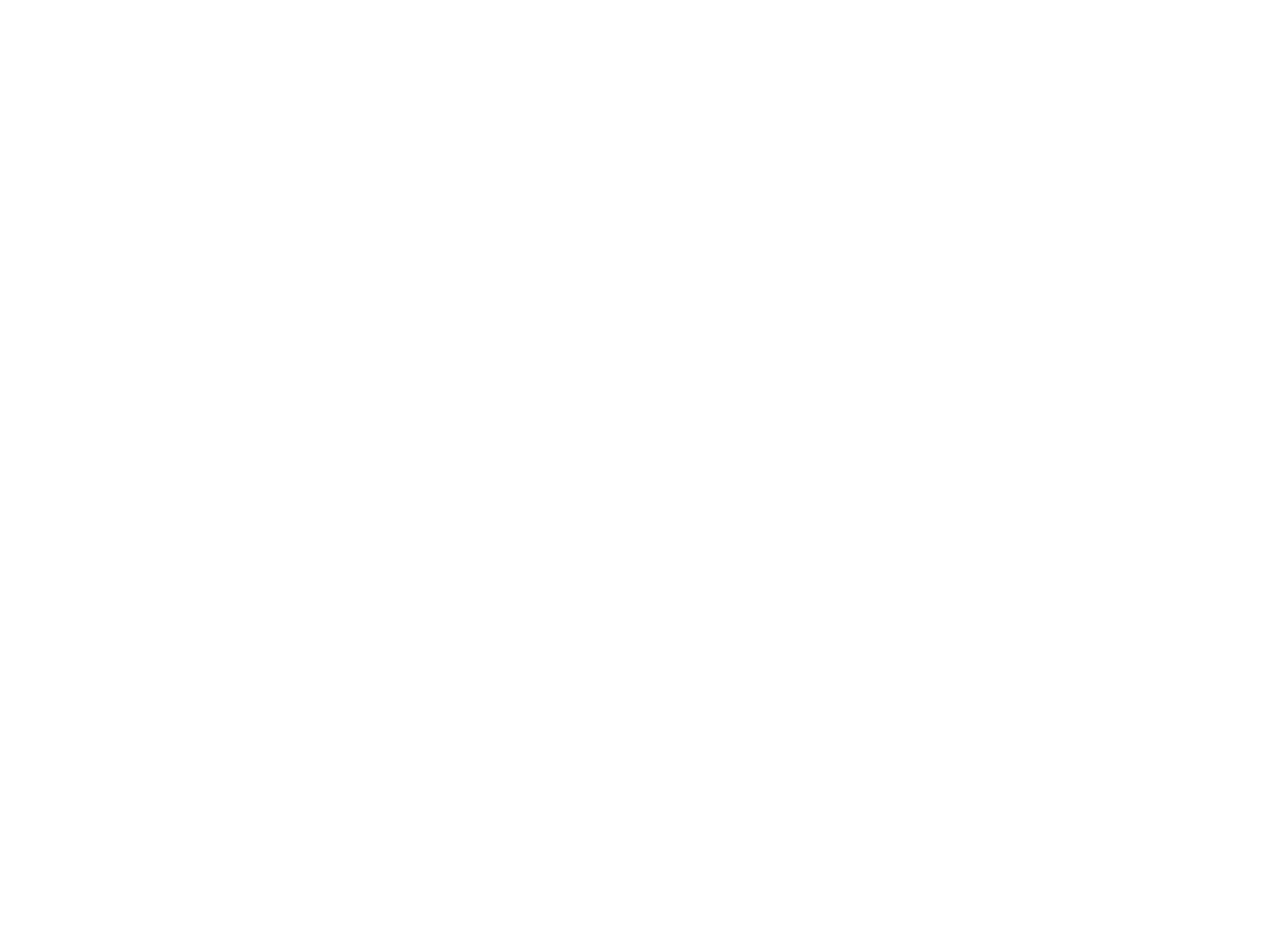
==== payments.html @ fb6ebb38 "installing g-tag code" ====
<!doctype html>
<html lang="en">
<head>
  
  <!-- Start Wingify Async V3.0 SmartCode -->
<link rel="preconnect" href="https://edge.wingify.net"/>
<script type="text/javascript">
window._wingify_code || (function() {        
    var account_id = 1276666,
        version = 3.0,
        settings_tolerance = 2000,
        hide_element = 'body',
        hide_element_style =
        'opacity:0 !important;filter:alpha(opacity=0) !important;background:none !important;transition:none !important';
    /* DO NOT EDIT BELOW THIS LINE */
    var n=window,i=document;if(-1<i.URL.indexOf('__wingify_disable__')||n._wingify_code)return;var t=!1,r=i.currentScript,nonce=r&&r.nonce,e={sT:settings_tolerance,hES:hide_element_style,hE:hide_element};try{e=Object.assign(e,JSON.parse(localStorage.getItem('_wingify_'+account_id+'_config')))}catch(e){}var code={script:r,nonce:nonce,settings_tolerance:function(){return e.sT},hide_element:function(){return performance.getEntriesByName('first-contentful-paint')[0]?'':e.hE},hide_element_style:function(){return'{'+e.hES+'}'},getVersion:function(){return version},finish:function(){var e;!t&&(t=!0,e=i.getElementById('_vis_opt_path_hides'))&&e.parentNode.removeChild(e)},finished:function(){return t},addScript:function(e){var t=i.createElement('script');t.src=e,nonce&&t.setAttribute('nonce',nonce),t.fetchPriority='high',i.head.appendChild(t)},init:function(){n._settings_timer=setTimeout(function(){code.finish()},this.settings_tolerance());var e,t=this.hide_element();t&&((e=i.createElement('style')).id='_vis_opt_path_hides',nonce&&e.setAttribute('nonce',nonce),e.textContent=t+this.hide_element_style(),i.head.appendChild(e)),this.addScript('https://edge.wingify.net/tag/'+account_id+'.js')}};n._wingify_code=code;code.init();})();
</script> 
<!--End Wingify Async SmartCode -->
<!-- Google tag (gtag.js) -->
<script async src="https://www.googletagmanager.com/gtag/js?id=G-WGMC1FZLBZ"></script>
<script>
  window.dataLayer = window.dataLayer || [];
  function gtag(){dataLayer.push(arguments);}
  gtag('js', new Date());

  gtag('config', 'G-WGMC1FZLBZ');
</script>

  <meta charset="utf-8">
  <meta name="viewport" content="width=device-width, initial-scale=1">
  <title>Nova Store | Demo Checkout</title>
  <link rel="stylesheet" href="styles.css">
  <script src="app.js" defer></script>
</head>
<body>
  <header class="site-header">
    <a class="brand" href="index.html" data-track="nav_home">NOVA<span>STORE</span></a>
    <nav aria-label="Main navigation">
      <a href="index.html" data-track="nav_home">Home</a>
      <a href="product.html" data-track="nav_product">Products</a>
      <a href="payments.html" data-track="nav_payments">Payments</a>
    </nav>
  </header>
  <main class="section checkout-layout">
    <div class="checkout-intro">
      <p class="eyebrow">DEMO CHECKOUT</p>
      <h1>Almost yours.</h1>
      <p class="muted">This is a test form for analytics events only. Do not enter real card or personal information.</p>
      <div class="order-card">
        <img src="https://images.unsplash.com/photo-1505740420928-5e560c06d30e?auto=format&fit=crop&w=400&q=80" alt="Wireless headphones">
        <div><strong>Everyday Wireless Headphones</strong><p>Demo item · Qty 1</p></div>
        <strong>₹2,499</strong>
      </div>
      <a class="text-link" href="product.html" data-track="checkout_back_to_product">← Back to product</a>
    </div>
    <form class="checkout-form" id="checkout-form">
      <h2>Checkout details</h2>
      <label for="demo-name">Name (use a fake name)</label>
      <input id="demo-name" name="demo_name" autocomplete="off" placeholder="Demo User" required>
      <label for="demo-email">Email (use a fake email)</label>
      <input id="demo-email" name="demo_email" type="email" autocomplete="off" placeholder="demo@example.com" required>
      <label for="payment-method">Payment method</label>
      <select id="payment-method" name="payment_method" required data-track="payment_method_change">
        <option value="">Select a method</option>
        <option value="card_demo">Demo card</option>
        <option value="upi_demo">Demo UPI</option>
        <option value="netbanking_demo">Demo net banking</option>
      </select>
      <label for="demo-reference">Test reference (not a card number)</label>
      <input id="demo-reference" name="demo_reference" placeholder="TEST-1234" autocomplete="off" required>
      <label class="check-row"><input type="checkbox" id="terms" required data-track="checkout_terms_toggle"> I agree this is a test checkout.</label>
      <button class="button primary full-width" type="submit" data-track="checkout_submit">Submit demo checkout</button>
      <p class="inline-message" id="checkout-message" aria-live="polite" hidden></p>
      <p class="fine-print">No backend, payment gateway or real transaction is connected.</p>
    </form>
  </main>
  <footer><span>© 2026 Nova Store demo</span><span>Test site · No real purchases</span></footer>
</body>
</html>
---- styles.css ----
:root{--ink:#17211d;--muted:#66716b;--paper:#f7f8f5;--line:#e1e6e0;--accent:#176b50;--accent-dark:#10533d;--white:#fff}
*{box-sizing:border-box}html{scroll-behavior:smooth}body{margin:0;background:var(--paper);color:var(--ink);font-family:Inter,ui-sans-serif,system-ui,-apple-system,BlinkMacSystemFont,"Segoe UI",sans-serif;line-height:1.55}
a{color:inherit;text-decoration:none}button,input,select{font:inherit}.site-header{height:76px;display:flex;align-items:center;justify-content:space-between;padding:0 clamp(20px,6vw,88px);background:rgba(255,255,255,.9);border-bottom:1px solid var(--line);position:sticky;top:0;z-index:5}
.brand{font-weight:900;letter-spacing:.12em;font-size:1.05rem}.brand span{color:var(--accent);margin-left:5px;font-weight:500}.site-header nav{display:flex;gap:clamp(16px,3vw,36px)}.site-header nav a{font-size:.93rem;color:#4f5a54;transition:color .18s,transform .18s}.site-header nav a:hover{color:var(--accent);transform:translateY(-2px)}
.hero{display:grid;grid-template-columns:1fr 1fr;gap:5vw;align-items:center;padding:clamp(42px,7vw,100px) clamp(20px,8vw,120px);background:#eef2eb}.hero-copy{max-width:540px}.eyebrow{font-size:.73rem;letter-spacing:.16em;font-weight:800;color:var(--accent);margin:0 0 12px}.hero h1,.product-info h1,.checkout-intro h1{font-size:clamp(2.5rem,5vw,4.7rem);line-height:1.04;letter-spacing:-.055em;margin:0 0 20px}.hero h1 span{color:var(--accent)}.hero-copy>p:not(.eyebrow){color:var(--muted);max-width:430px}.hero-image{width:100%;height:440px;object-fit:cover;border-radius:22px;box-shadow:0 18px 50px #20372a20}.actions{display:flex;gap:12px;flex-wrap:wrap;margin-top:26px}.button{display:inline-flex;justify-content:center;align-items:center;border:1px solid transparent;border-radius:9px;padding:12px 18px;font-weight:700;cursor:pointer;transition:transform .18s,background .18s,box-shadow .18s}.button:hover{transform:translateY(-2px);box-shadow:0 8px 18px #142a1c1a}.primary{background:var(--accent);color:white}.primary:hover{background:var(--accent-dark)}.secondary{background:white;border-color:var(--line);color:var(--ink)}.section{padding:70px clamp(20px,8vw,120px)}.section-heading{display:flex;justify-content:space-between;gap:30px;align-items:end;margin-bottom:26px}.section-heading h2{font-size:2rem;letter-spacing:-.04em;margin:0}.section-heading>p{max-width:350px;color:var(--muted);margin:0}.card-grid{display:grid;grid-template-columns:repeat(2,minmax(0,1fr));gap:22px}.feature-card{background:white;border:1px solid var(--line);border-radius:16px;overflow:hidden;transition:transform .2s,box-shadow .2s}.feature-card:hover{transform:translateY(-5px);box-shadow:0 16px 32px #17211d14}.feature-card>img{width:100%;height:240px;object-fit:cover;display:block}.card-body{padding:22px}.card-body h3{font-size:1.35rem;margin:0 0 8px}.card-body p:not(.eyebrow){color:var(--muted);margin:0 0 16px}.text-link{font-weight:750;color:var(--accent)}.product-layout{display:grid;grid-template-columns:1fr 1fr;gap:clamp(35px,7vw,100px);align-items:center;min-height:calc(100vh - 150px)}.product-photo-wrap{position:relative}.product-photo{display:block;width:100%;max-height:580px;object-fit:cover;border-radius:20px}.image-tag{position:absolute;left:18px;top:18px;background:white;border-radius:6px;padding:7px 10px;font-size:.7rem;font-weight:800;letter-spacing:.08em}.product-info h1{font-size:clamp(2.2rem,4vw,3.5rem)}.price{font-size:1.6rem;font-weight:800;margin:0 0 15px}.price span{font-size:1rem;color:#87918b;text-decoration:line-through;font-weight:500;margin-left:8px}.muted{color:var(--muted)}.details{padding-left:20px;color:#46524b;margin:22px 0}.details li{margin:7px 0}label{display:block;font-size:.9rem;font-weight:700;margin:16px 0 7px}input:not([type=checkbox]),select{width:100%;padding:12px 13px;border:1px solid #d5ddd6;background:white;border-radius:8px;outline:none}input:focus,select:focus{border-color:var(--accent);box-shadow:0 0 0 3px #176b501a}#quantity{max-width:110px}.checkout-layout{display:grid;grid-template-columns:1fr minmax(300px,460px);gap:clamp(35px,8vw,110px);align-items:start;min-height:calc(100vh - 150px)}.checkout-intro h1{font-size:clamp(2.7rem,4.5vw,4rem)}.order-card{display:flex;gap:15px;align-items:center;background:white;border:1px solid var(--line);border-radius:13px;padding:12px;margin:28px 0}.order-card img{width:78px;height:78px;object-fit:cover;border-radius:9px}.order-card div{flex:1}.order-card strong{font-size:.92rem}.order-card p{margin:5px 0 0;color:var(--muted);font-size:.82rem}.checkout-form{background:white;padding:clamp(22px,4vw,34px);border:1px solid var(--line);border-radius:16px;box-shadow:0 15px 40px #17211d08}.checkout-form h2{margin:0 0 22px;font-size:1.45rem}.check-row{display:flex;gap:10px;align-items:center;font-weight:500}.check-row input{accent-color:var(--accent)}.full-width{width:100%;margin-top:18px}.fine-print{font-size:.78rem;color:var(--muted);margin:15px 0 0}.inline-message{padding:12px 14px;border-radius:8px;background:#e6f3eb;color:#14543c;font-size:.9rem;margin-top:16px}footer{border-top:1px solid var(--line);padding:22px clamp(20px,8vw,120px);display:flex;justify-content:space-between;gap:12px;color:var(--muted);font-size:.82rem}
@media(max-width:760px){.site-header{height:auto;min-height:70px;padding:16px 20px;gap:18px;flex-wrap:wrap}.site-header nav{gap:16px}.hero,.product-layout,.checkout-layout{grid-template-columns:1fr}.hero-image{height:300px;grid-row:1}.hero{gap:28px}.section{padding-top:48px;padding-bottom:48px}.section-heading{display:block}.section-heading>p{margin-top:12px}.card-grid{grid-template-columns:1fr}.product-layout{min-height:unset}.product-photo{max-height:380px}.checkout-layout{min-height:unset}.checkout-intro h1{font-size:3rem}footer{flex-direction:column}}
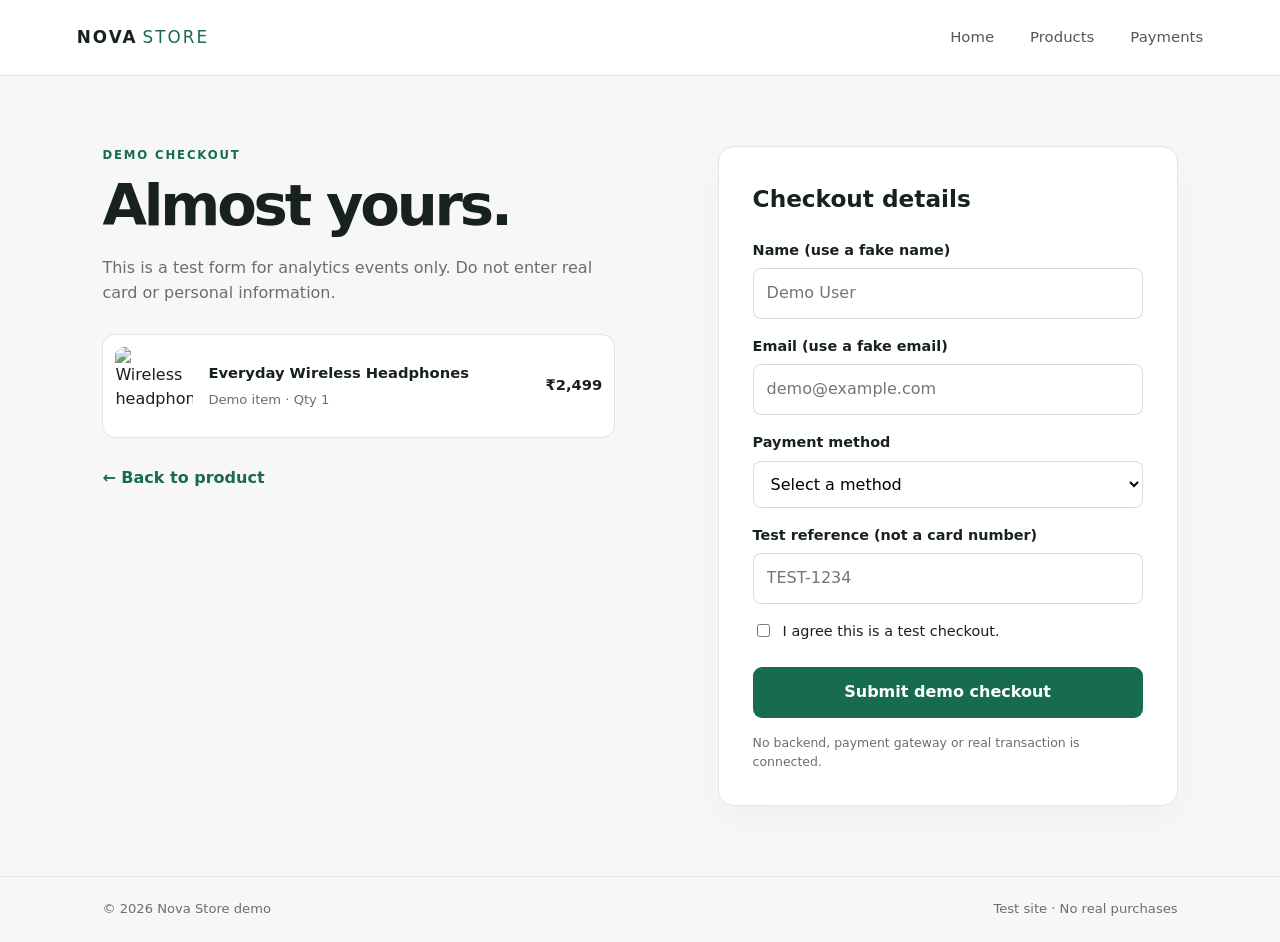
==== commit 29676774: "remove code" ====
--- a/payments.html
+++ b/payments.html
@@ -2,29 +2,10 @@
 <html lang="en">
 <head>
   
-  <!-- Start Wingify Async V3.0 SmartCode -->
-<link rel="preconnect" href="https://edge.wingify.net"/>
-<script type="text/javascript">
-window._wingify_code || (function() {        
-    var account_id = 1276666,
-        version = 3.0,
-        settings_tolerance = 2000,
-        hide_element = 'body',
-        hide_element_style =
-        'opacity:0 !important;filter:alpha(opacity=0) !important;background:none !important;transition:none !important';
-    /* DO NOT EDIT BELOW THIS LINE */
-    var n=window,i=document;if(-1<i.URL.indexOf('__wingify_disable__')||n._wingify_code)return;var t=!1,r=i.currentScript,nonce=r&&r.nonce,e={sT:settings_tolerance,hES:hide_element_style,hE:hide_element};try{e=Object.assign(e,JSON.parse(localStorage.getItem('_wingify_'+account_id+'_config')))}catch(e){}var code={script:r,nonce:nonce,settings_tolerance:function(){return e.sT},hide_element:function(){return performance.getEntriesByName('first-contentful-paint')[0]?'':e.hE},hide_element_style:function(){return'{'+e.hES+'}'},getVersion:function(){return version},finish:function(){var e;!t&&(t=!0,e=i.getElementById('_vis_opt_path_hides'))&&e.parentNode.removeChild(e)},finished:function(){return t},addScript:function(e){var t=i.createElement('script');t.src=e,nonce&&t.setAttribute('nonce',nonce),t.fetchPriority='high',i.head.appendChild(t)},init:function(){n._settings_timer=setTimeout(function(){code.finish()},this.settings_tolerance());var e,t=this.hide_element();t&&((e=i.createElement('style')).id='_vis_opt_path_hides',nonce&&e.setAttribute('nonce',nonce),e.textContent=t+this.hide_element_style(),i.head.appendChild(e)),this.addScript('https://edge.wingify.net/tag/'+account_id+'.js')}};n._wingify_code=code;code.init();})();
-</script> 
-<!--End Wingify Async SmartCode -->
-<!-- Google tag (gtag.js) -->
-<script async src="https://www.googletagmanager.com/gtag/js?id=G-WGMC1FZLBZ"></script>
-<script>
-  window.dataLayer = window.dataLayer || [];
-  function gtag(){dataLayer.push(arguments);}
-  gtag('js', new Date());
 
-  gtag('config', 'G-WGMC1FZLBZ');
-</script>
+  
+
+
 
   <meta charset="utf-8">
   <meta name="viewport" content="width=device-width, initial-scale=1">
@@ -33,6 +14,7 @@
   <script src="app.js" defer></script>
 </head>
 <body>
+
   <header class="site-header">
     <a class="brand" href="index.html" data-track="nav_home">NOVA<span>STORE</span></a>
     <nav aria-label="Main navigation">
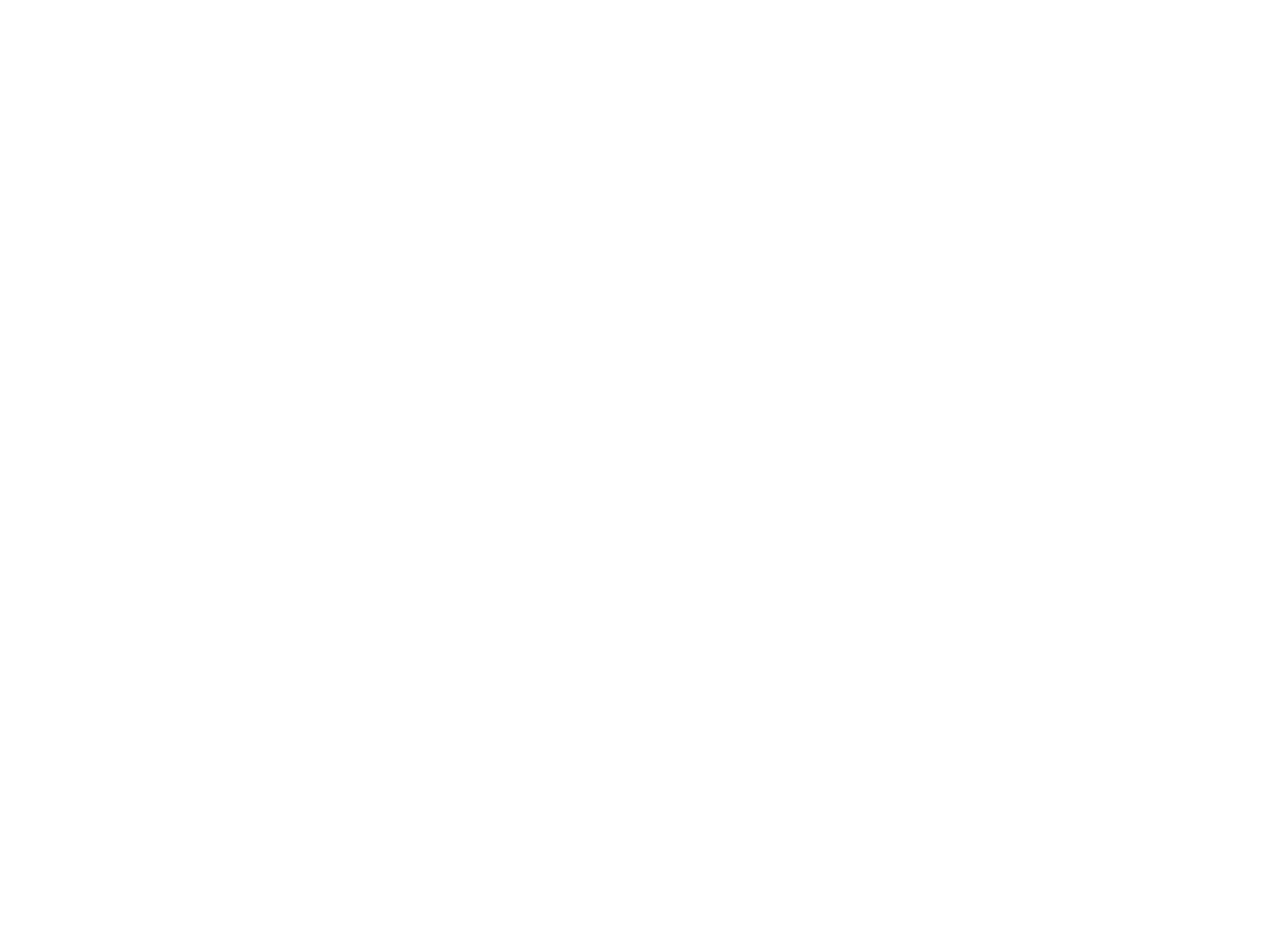
==== commit 8b46ab09: "smart code ad" ====
--- a/payments.html
+++ b/payments.html
@@ -2,8 +2,20 @@
 <html lang="en">
 <head>
   
-
-  
+  <!-- Start Wingify Async V3.0 SmartCode -->
+<link rel="preconnect" href="https://edge.wingify.net"/>
+<script type="text/javascript">
+window._wingify_code || (function() {        
+    var account_id = 1276666,
+        version = 3.0,
+        settings_tolerance = 2000,
+        hide_element = 'body',
+        hide_element_style =
+        'opacity:0 !important;filter:alpha(opacity=0) !important;background:none !important;transition:none !important';
+    /* DO NOT EDIT BELOW THIS LINE */
+    var n=window,i=document;if(-1<i.URL.indexOf('__wingify_disable__')||n._wingify_code)return;var t=!1,r=i.currentScript,nonce=r&&r.nonce,e={sT:settings_tolerance,hES:hide_element_style,hE:hide_element};try{e=Object.assign(e,JSON.parse(localStorage.getItem('_wingify_'+account_id+'_config')))}catch(e){}var code={script:r,nonce:nonce,settings_tolerance:function(){return e.sT},hide_element:function(){return performance.getEntriesByName('first-contentful-paint')[0]?'':e.hE},hide_element_style:function(){return'{'+e.hES+'}'},getVersion:function(){return version},finish:function(){var e;!t&&(t=!0,e=i.getElementById('_vis_opt_path_hides'))&&e.parentNode.removeChild(e)},finished:function(){return t},addScript:function(e){var t=i.createElement('script');t.src=e,nonce&&t.setAttribute('nonce',nonce),t.fetchPriority='high',i.head.appendChild(t)},init:function(){n._settings_timer=setTimeout(function(){code.finish()},this.settings_tolerance());var e,t=this.hide_element();t&&((e=i.createElement('style')).id='_vis_opt_path_hides',nonce&&e.setAttribute('nonce',nonce),e.textContent=t+this.hide_element_style(),i.head.appendChild(e)),this.addScript('https://edge.wingify.net/tag/'+account_id+'.js')}};n._wingify_code=code;code.init();})();
+</script> 
+<!--End Wingify Async SmartCode -->
 
 
 
